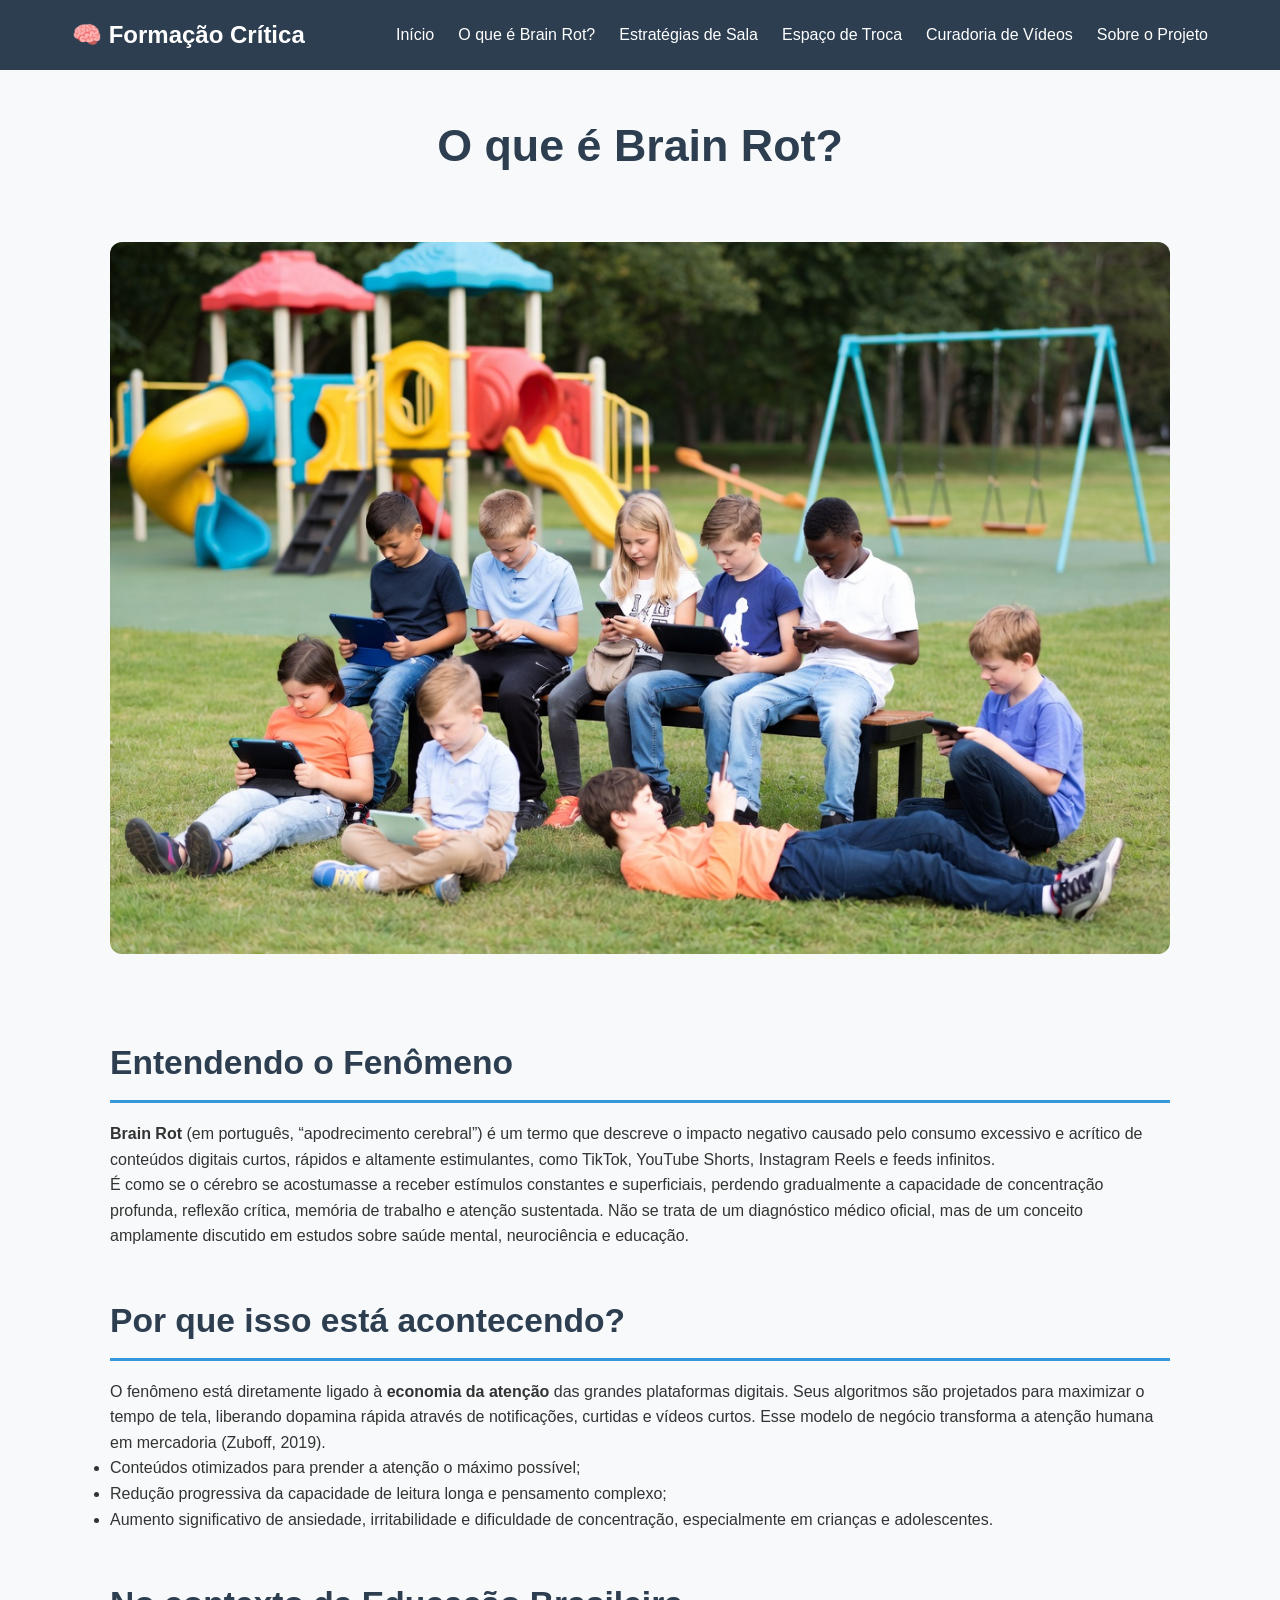
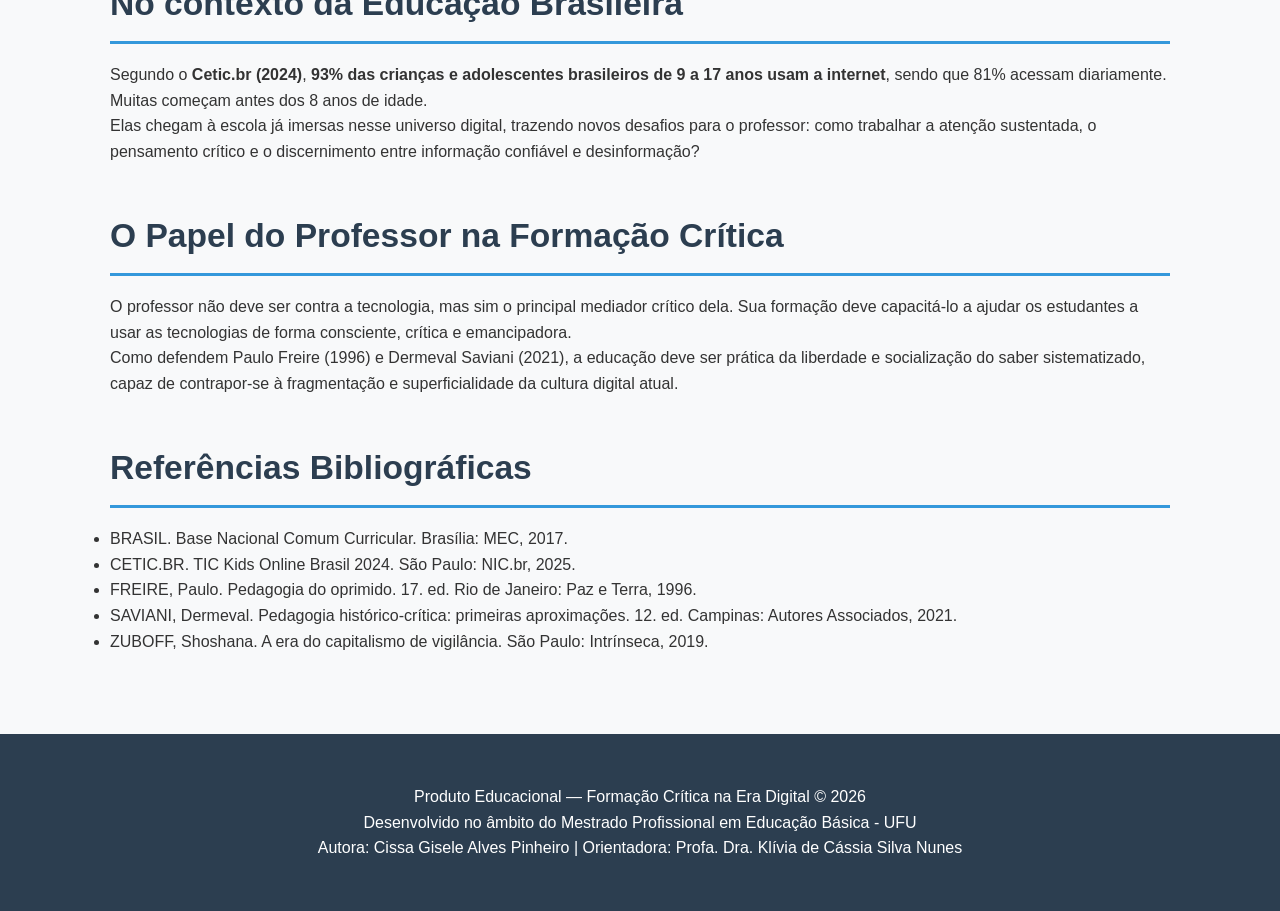
==== brainrot.html @ b9aa5df9 "Primeiro commit - Site completo Formação Crítica" ====
<!DOCTYPE html>
<html lang="pt-BR">
<head>
    <meta charset="UTF-8">
    <meta name="viewport" content="width=device-width, initial-scale=1.0">
    <title>O que é Brain Rot? - Formação Crítica na Era Digital</title>
    <link rel="stylesheet" href="assets/css/style.css">
</head>
<body>
    
    <!-- Header -->
    <div id="header"></div>

    <section class="content-page">
        <h1>O que é Brain Rot?</h1>
        
        <img src="assets/images/brainrot.jpg" alt="Crianças usando telas em parque" style="width:100%; border-radius:12px; margin: 30px 0;">

        <h2>Entendendo o Fenômeno</h2>
        <p><strong>Brain Rot</strong> (em português, “apodrecimento cerebral”) é um termo que descreve o impacto negativo causado pelo consumo excessivo e acrítico de conteúdos digitais curtos, rápidos e altamente estimulantes, como TikTok, YouTube Shorts, Instagram Reels e feeds infinitos.</p>
        <p>É como se o cérebro se acostumasse a receber estímulos constantes e superficiais, perdendo gradualmente a capacidade de concentração profunda, reflexão crítica, memória de trabalho e atenção sustentada. Não se trata de um diagnóstico médico oficial, mas de um conceito amplamente discutido em estudos sobre saúde mental, neurociência e educação.</p>

        <h2>Por que isso está acontecendo?</h2>
        <p>O fenômeno está diretamente ligado à <strong>economia da atenção</strong> das grandes plataformas digitais. Seus algoritmos são projetados para maximizar o tempo de tela, liberando dopamina rápida através de notificações, curtidas e vídeos curtos. Esse modelo de negócio transforma a atenção humana em mercadoria (Zuboff, 2019).</p>
        <ul>
            <li>Conteúdos otimizados para prender a atenção o máximo possível;</li>
            <li>Redução progressiva da capacidade de leitura longa e pensamento complexo;</li>
            <li>Aumento significativo de ansiedade, irritabilidade e dificuldade de concentração, especialmente em crianças e adolescentes.</li>
        </ul>

        <h2>No contexto da Educação Brasileira</h2>
        <p>Segundo o <strong>Cetic.br (2024)</strong>, <strong>93% das crianças e adolescentes brasileiros de 9 a 17 anos usam a internet</strong>, sendo que 81% acessam diariamente. Muitas começam antes dos 8 anos de idade.</p>
        <p>Elas chegam à escola já imersas nesse universo digital, trazendo novos desafios para o professor: como trabalhar a atenção sustentada, o pensamento crítico e o discernimento entre informação confiável e desinformação?</p>

        <h2>O Papel do Professor na Formação Crítica</h2>
        <p>O professor não deve ser contra a tecnologia, mas sim o principal mediador crítico dela. Sua formação deve capacitá-lo a ajudar os estudantes a usar as tecnologias de forma consciente, crítica e emancipadora.</p>
        <p>Como defendem Paulo Freire (1996) e Dermeval Saviani (2021), a educação deve ser prática da liberdade e socialização do saber sistematizado, capaz de contrapor-se à fragmentação e superficialidade da cultura digital atual.</p>

        <h2>Referências Bibliográficas</h2>
        <ul>
            <li>BRASIL. Base Nacional Comum Curricular. Brasília: MEC, 2017.</li>
            <li>CETIC.BR. TIC Kids Online Brasil 2024. São Paulo: NIC.br, 2025.</li>
            <li>FREIRE, Paulo. Pedagogia do oprimido. 17. ed. Rio de Janeiro: Paz e Terra, 1996.</li>
            <li>SAVIANI, Dermeval. Pedagogia histórico-crítica: primeiras aproximações. 12. ed. Campinas: Autores Associados, 2021.</li>
            <li>ZUBOFF, Shoshana. A era do capitalismo de vigilância. São Paulo: Intrínseca, 2019.</li>
        </ul>
    </section>

    <!-- Footer -->
    <div id="footer"></div>

    <script>
        fetch('header.html').then(r => r.text()).then(data => document.getElementById('header').innerHTML = data);
        fetch('footer.html').then(r => r.text()).then(data => document.getElementById('footer').innerHTML = data);
    </script>
</body>
</html>
---- assets/css/style.css ----
* {
    margin: 0;
    padding: 0;
    box-sizing: border-box;
}

body {
    font-family: 'Segoe UI', Tahoma, Geneva, Verdana, sans-serif;
    line-height: 1.6;
    color: #333;
    background-color: #f8f9fa;
}

/* Navegação - Full Width e Fixo */
nav {
    background: #2c3e50;
    position: sticky;
    top: 0;
    z-index: 100;
    width: 100%;
}

.nav-container {
    max-width: 1200px;
    margin: 0 auto;
    padding: 1rem 2rem;
    display: flex;
    justify-content: space-between;
    align-items: center;
    color: white;
}

nav ul {
    display: flex;
    list-style: none;
    gap: 1.5rem;
}

nav a {
    color: white;
    text-decoration: none;
    font-weight: 500;
}

nav a:hover {
    color: #3498db;
}

/* Hero - Melhor integração com header */
.hero {
    background: linear-gradient(rgba(44, 62, 80, 0.65), rgba(44, 62, 80, 0.75)), 
                url('../images/hero.jpg') center/cover no-repeat;
    color: white;
    text-align: center;
    padding: 180px 20px 160px;
    min-height: 85vh;
    display: flex;
    align-items: center;
    margin-top: -1px;
}

.hero-content {
    max-width: 1000px;
    margin: 0 auto;
    padding: 0 20px;
}

.hero h1 {
    font-size: 4.2rem;
    margin-bottom: 25px;
    text-shadow: 0 4px 20px rgba(0,0,0,0.8);
}

.hero p {
    font-size: 1.45rem;
    max-width: 800px;
    margin: 0 auto 35px;
    text-shadow: 0 2px 10px rgba(0,0,0,0.7);
}

.btn {
    display: inline-block;
    background: #3498db;
    color: white;
    padding: 16px 40px;
    border-radius: 50px;
    text-decoration: none;
    font-weight: bold;
    font-size: 1.25rem;
    transition: all 0.3s;
}

.btn:hover {
    background: #2980b9;
    transform: scale(1.05);
}

/* Introdução curta */
.intro {
    background: white;
    padding: 60px 20px;
    text-align: center;
}

.intro-content {
    max-width: 900px;
    margin: 0 auto;
}

.intro h2 {
    color: #2c3e50;
    margin-bottom: 20px;
    font-size: 2.1rem;
}

/* Cards - Seção principal da Home */
.cards-section {
    padding: 60px 20px;
    background: #f1f3f5;
}

.cards-container {
    max-width: 1200px;
    margin: 0 auto;
    display: grid;
    grid-template-columns: repeat(auto-fit, minmax(280px, 1fr));
    gap: 25px;
}

.card {
    background: white;
    padding: 35px 25px;
    border-radius: 12px;
    box-shadow: 0 5px 15px rgba(0,0,0,0.08);
    text-decoration: none;
    color: #333;
    transition: all 0.3s;
    border-top: 5px solid #3498db;
}

.card:hover {
    transform: translateY(-10px);
    box-shadow: 0 15px 30px rgba(0,0,0,0.15);
}

.card h3 {
    color: #2c3e50;
    margin-bottom: 15px;
    font-size: 1.55rem;
}

.card p {
    color: #555;
    line-height: 1.5;
}

/* Seções de conteúdo (brainrot, etc) */
.content-page {
    max-width: 1100px;
    margin: 40px auto;
    padding: 0 20px;
}

.content-page h1 {
    font-size: 2.8rem;
    color: #2c3e50;
    margin-bottom: 30px;
    text-align: center;
}

.content-page h2 {
    color: #2c3e50;
    font-size: 2.1rem;
    margin: 45px 0 18px 0;
    padding-bottom: 10px;
    border-bottom: 3px solid #3498db;
}

/* Rodapé */
footer {
    background: #2c3e50;
    color: white;
    text-align: center;
    padding: 50px 20px;
    margin-top: 80px;
}

/* Responsivo */
@media (max-width: 768px) {
    .nav-container {
        flex-direction: column;
        gap: 1rem;
        padding: 1rem;
    }
    nav ul {
        flex-direction: column;
        gap: 1rem;
    }
    .hero h1 {
        font-size: 2.8rem;
    }
    .hero {
        padding: 160px 20px 140px;
    }
}
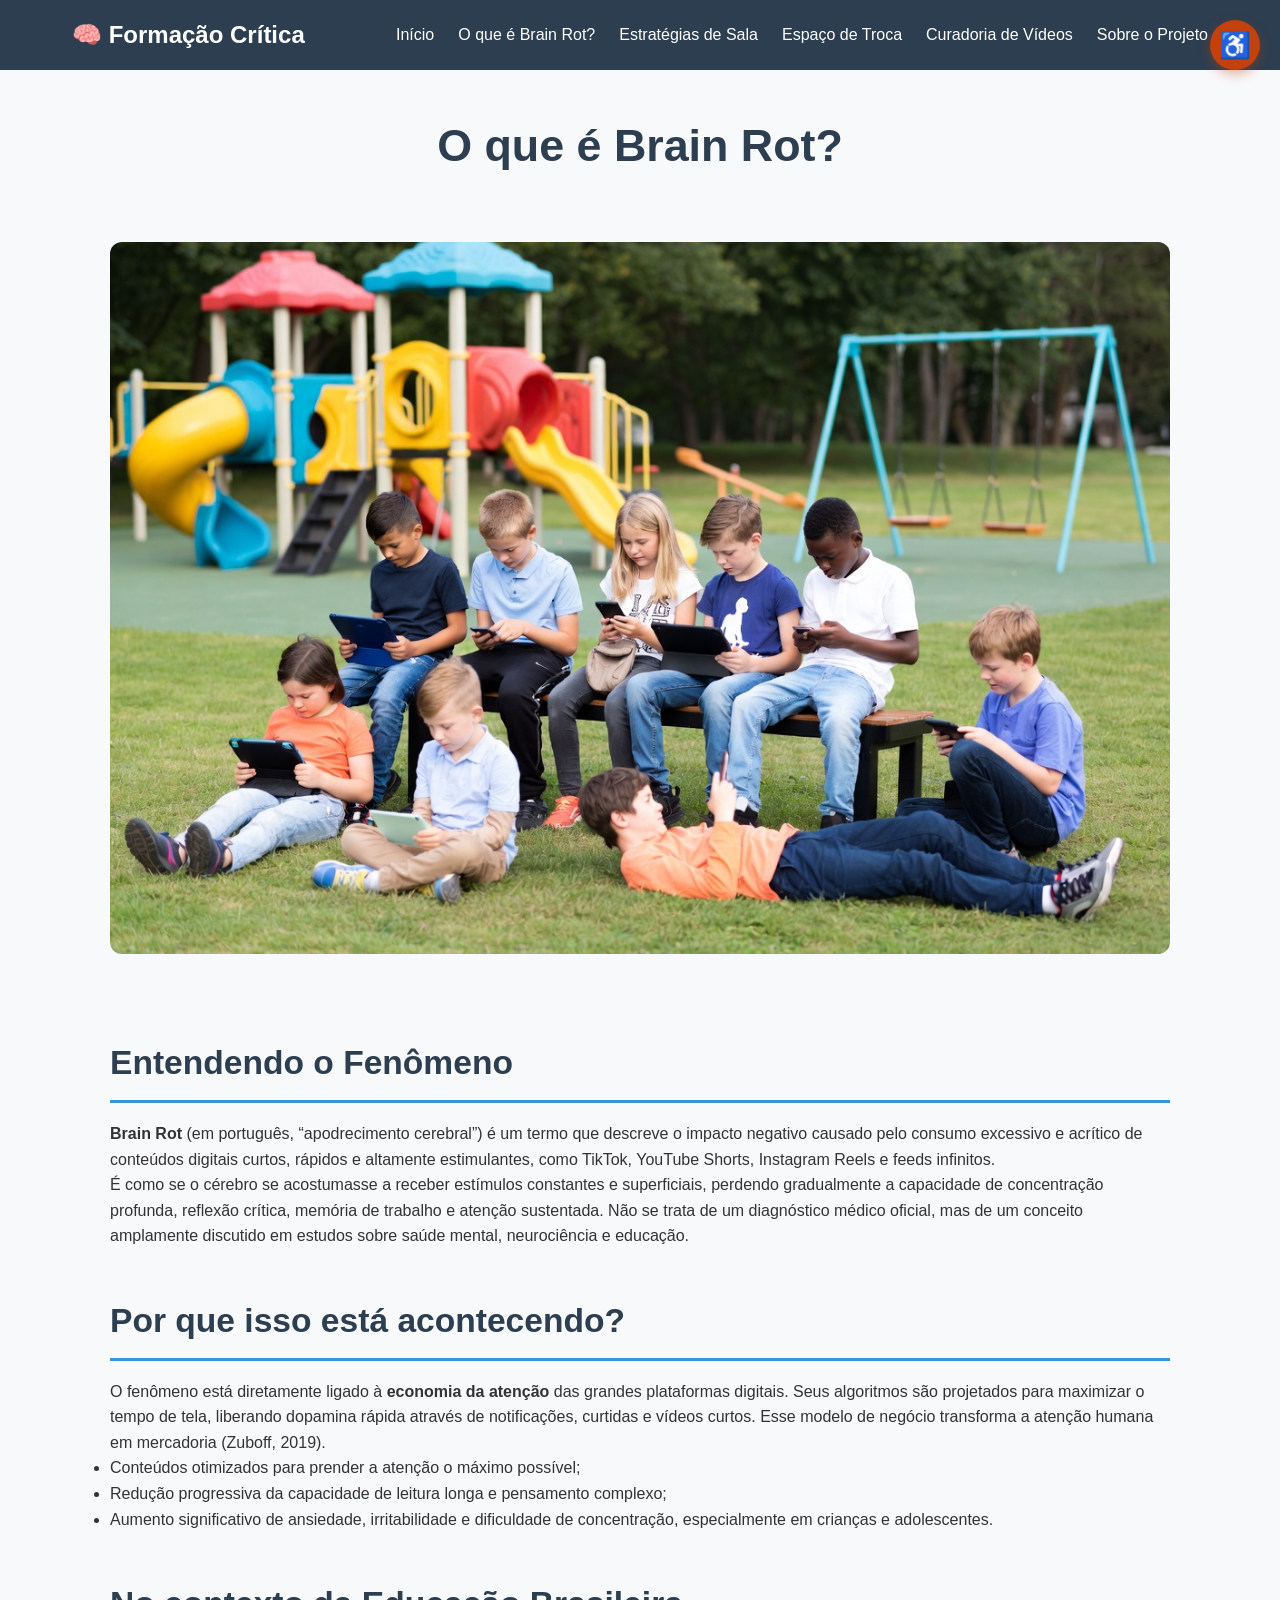
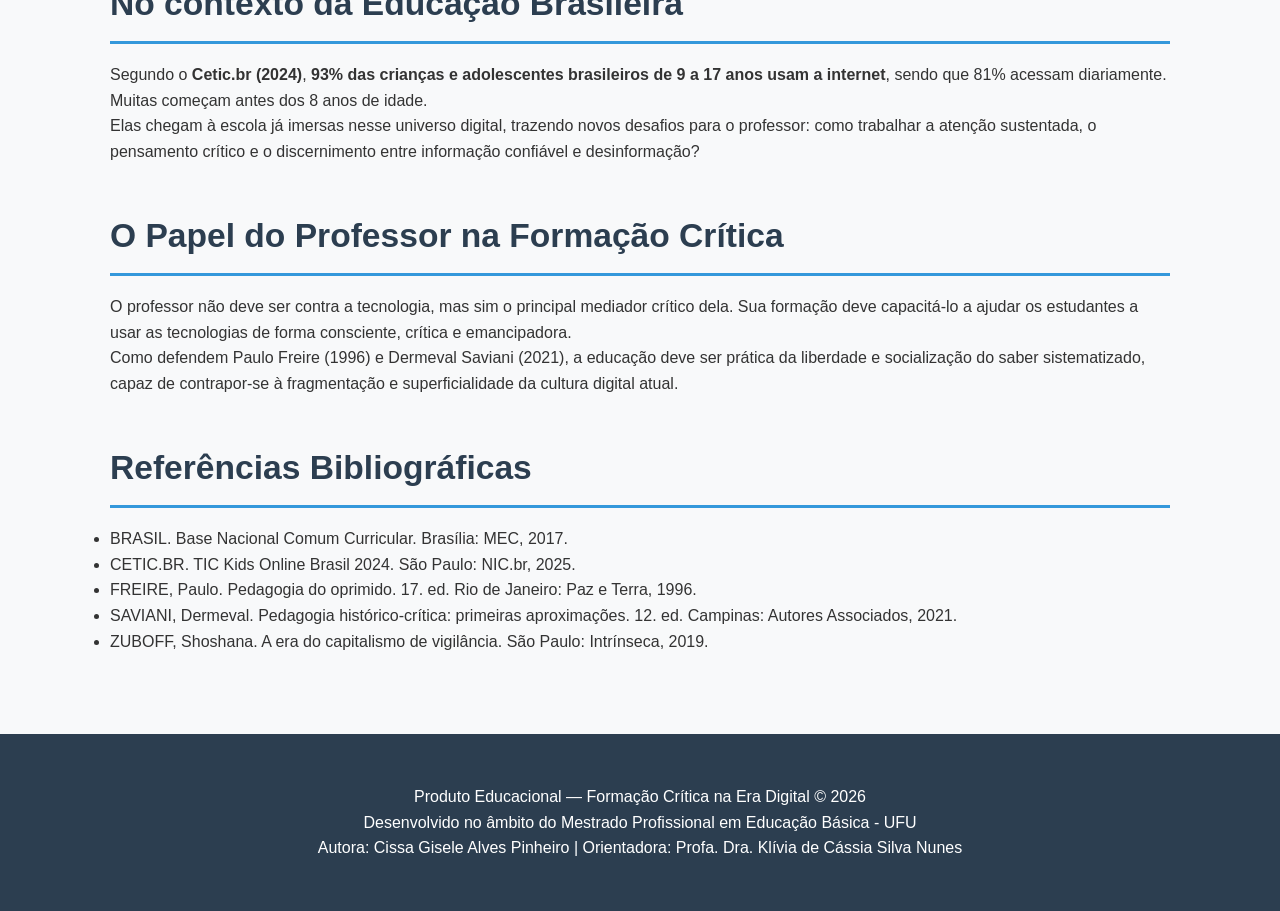
==== commit edee7910: "acessibilidade" ====
--- a/brainrot.html
+++ b/brainrot.html
@@ -1,3 +1,16 @@
+<!DOCTYPE html>
+<html lang="pt-BR">
+<head>
+    <meta charset="UTF-8">
+    <meta name="viewport" content="width=device-width, initial-scale=1.0">
+    <title>Formação Crítica na Era Digital</title>
+    <link rel="stylesheet" href="assets/css/style.css">
+    <script src="assets/js/script.js"></script>   <!-- ← Coloque aqui no HEAD -->
+</head>
+<body>
+    
+    <!-- Header -->
+    <div id="header"></div>
 <!DOCTYPE html>
 <html lang="pt-BR">
 <head>
--- a/assets/css/style.css
+++ b/assets/css/style.css
@@ -9,6 +9,7 @@
     line-height: 1.6;
     color: #333;
     background-color: #f8f9fa;
+    transition: background-color 0.3s, color 0.3s;
 }
 
 /* Navegação - Full Width e Fixo */
@@ -46,7 +47,7 @@
     color: #3498db;
 }
 
-/* Hero - Melhor integração com header */
+/* Hero */
 .hero {
     background: linear-gradient(rgba(44, 62, 80, 0.65), rgba(44, 62, 80, 0.75)), 
                 url('../images/hero.jpg') center/cover no-repeat;
@@ -154,7 +155,7 @@
     line-height: 1.5;
 }
 
-/* Seções de conteúdo (brainrot, etc) */
+/* Seções de conteúdo */
 .content-page {
     max-width: 1100px;
     margin: 40px auto;
@@ -185,6 +186,117 @@
     margin-top: 80px;
 }
 
+/* ====================== ACESSIBILIDADE ====================== */
+.accessibility-btn {
+    position: fixed;
+    top: 20px;
+    right: 20px;
+    width: 50px;
+    height: 50px;
+    background: #c2410c;
+    color: white;
+    border: none;
+    border-radius: 50%;
+    cursor: pointer;
+    box-shadow: 0 4px 12px rgba(194, 65, 12, 0.4);
+    transition: transform 0.2s ease, background 0.2s ease;
+    z-index: 10000;
+    font-size: 1.6rem;
+}
+
+.accessibility-btn:hover {
+    background: #ea580c;
+    transform: scale(1.1);
+}
+
+.accessibility-menu {
+    display: none;
+    position: fixed;
+    top: 80px;
+    right: 20px;
+    background: rgba(45, 45, 68, 0.95);
+    border-radius: 8px;
+    box-shadow: 0 4px 12px rgba(0,0,0,0.5);
+    z-index: 9999;
+    padding: 10px;
+    min-width: 220px;
+}
+
+.accessibility-menu ul {
+    list-style: none;
+    padding: 0;
+    margin: 0;
+}
+
+.accessibility-menu li {
+    margin: 6px 0;
+}
+
+.accessibility-menu button {
+    background: #5b21b6;
+    color: white;
+    border: none;
+    padding: 10px 15px;
+    border-radius: 5px;
+    cursor: pointer;
+    width: 100%;
+    text-align: left;
+    font-size: 1em;
+}
+
+.accessibility-menu button:hover {
+    background: #7c3aed;
+}
+
+/* Classes funcionais de Acessibilidade */
+.high-contrast {
+    background-color: #000000 !important;
+    color: #ffffff !important;
+}
+
+.high-contrast nav, 
+.high-contrast footer {
+    background: #111111 !important;
+    border-bottom: 1px solid #ffffff;
+}
+
+.high-contrast footer {
+    border-top: 1px solid #ffffff;
+    border-bottom: none;
+}
+
+.high-contrast .intro,
+.high-contrast .cards-section,
+.high-contrast .card {
+    background-color: #000000 !important;
+    color: #ffffff !important;
+}
+
+.high-contrast .card {
+    border: 1px solid #ffffff !important;
+    border-top: 5px solid #ffffff !important;
+}
+
+.high-contrast h1, 
+.high-contrast h2, 
+.high-contrast h3, 
+.high-contrast p,
+.high-contrast .content-page h1,
+.high-contrast .content-page h2 {
+    color: #ffffff !important;
+}
+
+.large-text * {
+    font-size: 1.15rem !important;
+}
+.large-text h1 { font-size: 3.2rem !important; }
+.large-text h2 { font-size: 2.5rem !important; }
+.large-text h3 { font-size: 1.8rem !important; }
+
+.hidden {
+    display: none !important;
+}
+
 /* Responsivo */
 @media (max-width: 768px) {
     .nav-container {
@@ -202,4 +314,16 @@
     .hero {
         padding: 160px 20px 140px;
     }
+    .accessibility-btn {
+        width: 45px;
+        height: 45px;
+        font-size: 1.4rem;
+        top: 15px;
+        right: 15px;
+    }
+    .accessibility-menu {
+        top: 70px;
+        right: 15px;
+        min-width: 200px;
+    }
 }
--- a/assets/css/style.css
+++ b/assets/css/style.css
@@ -9,6 +9,7 @@
     line-height: 1.6;
     color: #333;
     background-color: #f8f9fa;
+    transition: background-color 0.3s, color 0.3s;
 }
 
 /* Navegação - Full Width e Fixo */
@@ -46,7 +47,7 @@
     color: #3498db;
 }
 
-/* Hero - Melhor integração com header */
+/* Hero */
 .hero {
     background: linear-gradient(rgba(44, 62, 80, 0.65), rgba(44, 62, 80, 0.75)), 
                 url('../images/hero.jpg') center/cover no-repeat;
@@ -154,7 +155,7 @@
     line-height: 1.5;
 }
 
-/* Seções de conteúdo (brainrot, etc) */
+/* Seções de conteúdo */
 .content-page {
     max-width: 1100px;
     margin: 40px auto;
@@ -185,6 +186,117 @@
     margin-top: 80px;
 }
 
+/* ====================== ACESSIBILIDADE ====================== */
+.accessibility-btn {
+    position: fixed;
+    top: 20px;
+    right: 20px;
+    width: 50px;
+    height: 50px;
+    background: #c2410c;
+    color: white;
+    border: none;
+    border-radius: 50%;
+    cursor: pointer;
+    box-shadow: 0 4px 12px rgba(194, 65, 12, 0.4);
+    transition: transform 0.2s ease, background 0.2s ease;
+    z-index: 10000;
+    font-size: 1.6rem;
+}
+
+.accessibility-btn:hover {
+    background: #ea580c;
+    transform: scale(1.1);
+}
+
+.accessibility-menu {
+    display: none;
+    position: fixed;
+    top: 80px;
+    right: 20px;
+    background: rgba(45, 45, 68, 0.95);
+    border-radius: 8px;
+    box-shadow: 0 4px 12px rgba(0,0,0,0.5);
+    z-index: 9999;
+    padding: 10px;
+    min-width: 220px;
+}
+
+.accessibility-menu ul {
+    list-style: none;
+    padding: 0;
+    margin: 0;
+}
+
+.accessibility-menu li {
+    margin: 6px 0;
+}
+
+.accessibility-menu button {
+    background: #5b21b6;
+    color: white;
+    border: none;
+    padding: 10px 15px;
+    border-radius: 5px;
+    cursor: pointer;
+    width: 100%;
+    text-align: left;
+    font-size: 1em;
+}
+
+.accessibility-menu button:hover {
+    background: #7c3aed;
+}
+
+/* Classes funcionais de Acessibilidade */
+.high-contrast {
+    background-color: #000000 !important;
+    color: #ffffff !important;
+}
+
+.high-contrast nav, 
+.high-contrast footer {
+    background: #111111 !important;
+    border-bottom: 1px solid #ffffff;
+}
+
+.high-contrast footer {
+    border-top: 1px solid #ffffff;
+    border-bottom: none;
+}
+
+.high-contrast .intro,
+.high-contrast .cards-section,
+.high-contrast .card {
+    background-color: #000000 !important;
+    color: #ffffff !important;
+}
+
+.high-contrast .card {
+    border: 1px solid #ffffff !important;
+    border-top: 5px solid #ffffff !important;
+}
+
+.high-contrast h1, 
+.high-contrast h2, 
+.high-contrast h3, 
+.high-contrast p,
+.high-contrast .content-page h1,
+.high-contrast .content-page h2 {
+    color: #ffffff !important;
+}
+
+.large-text * {
+    font-size: 1.15rem !important;
+}
+.large-text h1 { font-size: 3.2rem !important; }
+.large-text h2 { font-size: 2.5rem !important; }
+.large-text h3 { font-size: 1.8rem !important; }
+
+.hidden {
+    display: none !important;
+}
+
 /* Responsivo */
 @media (max-width: 768px) {
     .nav-container {
@@ -202,4 +314,16 @@
     .hero {
         padding: 160px 20px 140px;
     }
+    .accessibility-btn {
+        width: 45px;
+        height: 45px;
+        font-size: 1.4rem;
+        top: 15px;
+        right: 15px;
+    }
+    .accessibility-menu {
+        top: 70px;
+        right: 15px;
+        min-width: 200px;
+    }
 }
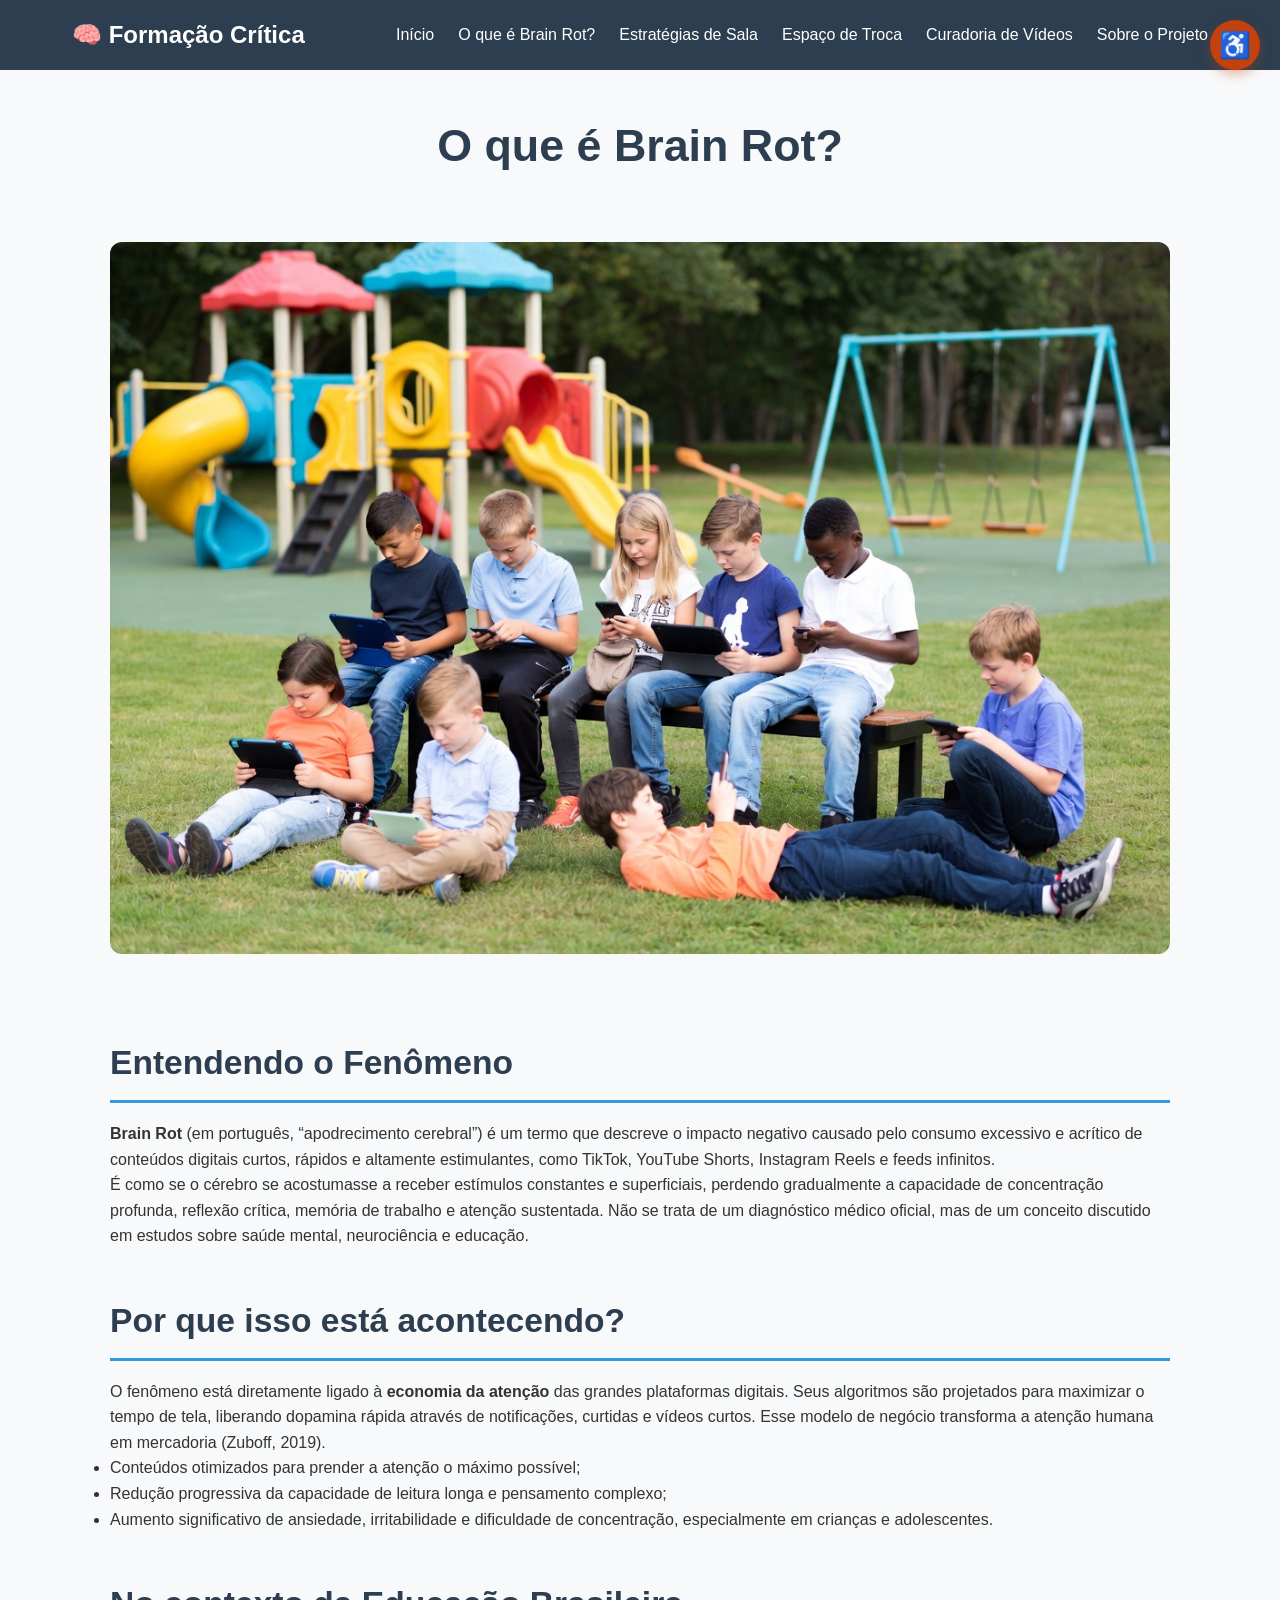
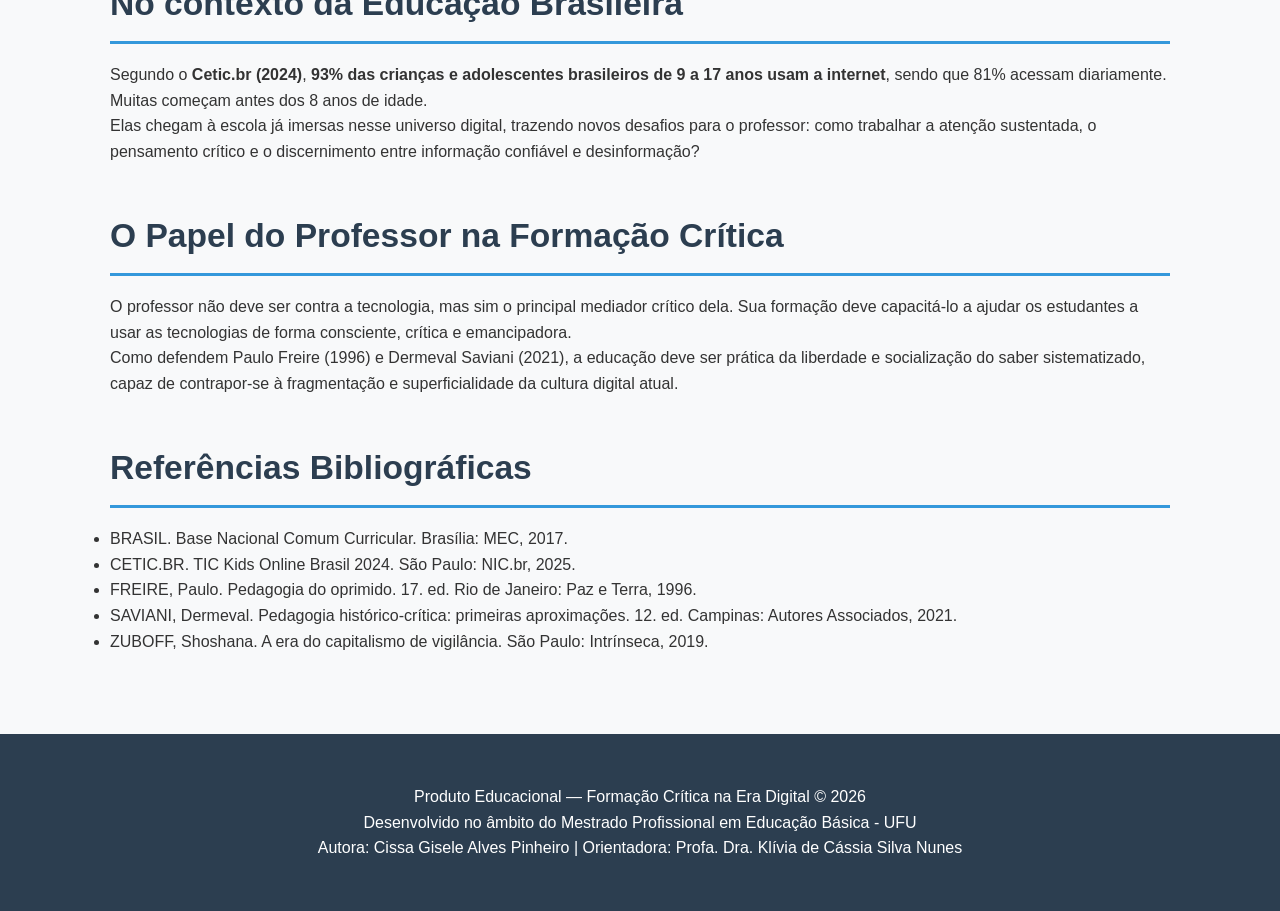
==== commit 1ec184c6: "melhoria nos videos" ====
--- a/brainrot.html
+++ b/brainrot.html
@@ -31,7 +31,7 @@
 
         <h2>Entendendo o Fenômeno</h2>
         <p><strong>Brain Rot</strong> (em português, “apodrecimento cerebral”) é um termo que descreve o impacto negativo causado pelo consumo excessivo e acrítico de conteúdos digitais curtos, rápidos e altamente estimulantes, como TikTok, YouTube Shorts, Instagram Reels e feeds infinitos.</p>
-        <p>É como se o cérebro se acostumasse a receber estímulos constantes e superficiais, perdendo gradualmente a capacidade de concentração profunda, reflexão crítica, memória de trabalho e atenção sustentada. Não se trata de um diagnóstico médico oficial, mas de um conceito amplamente discutido em estudos sobre saúde mental, neurociência e educação.</p>
+        <p>É como se o cérebro se acostumasse a receber estímulos constantes e superficiais, perdendo gradualmente a capacidade de concentração profunda, reflexão crítica, memória de trabalho e atenção sustentada. Não se trata de um diagnóstico médico oficial, mas de um conceito  discutido em estudos sobre saúde mental, neurociência e educação.</p>
 
         <h2>Por que isso está acontecendo?</h2>
         <p>O fenômeno está diretamente ligado à <strong>economia da atenção</strong> das grandes plataformas digitais. Seus algoritmos são projetados para maximizar o tempo de tela, liberando dopamina rápida através de notificações, curtidas e vídeos curtos. Esse modelo de negócio transforma a atenção humana em mercadoria (Zuboff, 2019).</p>
